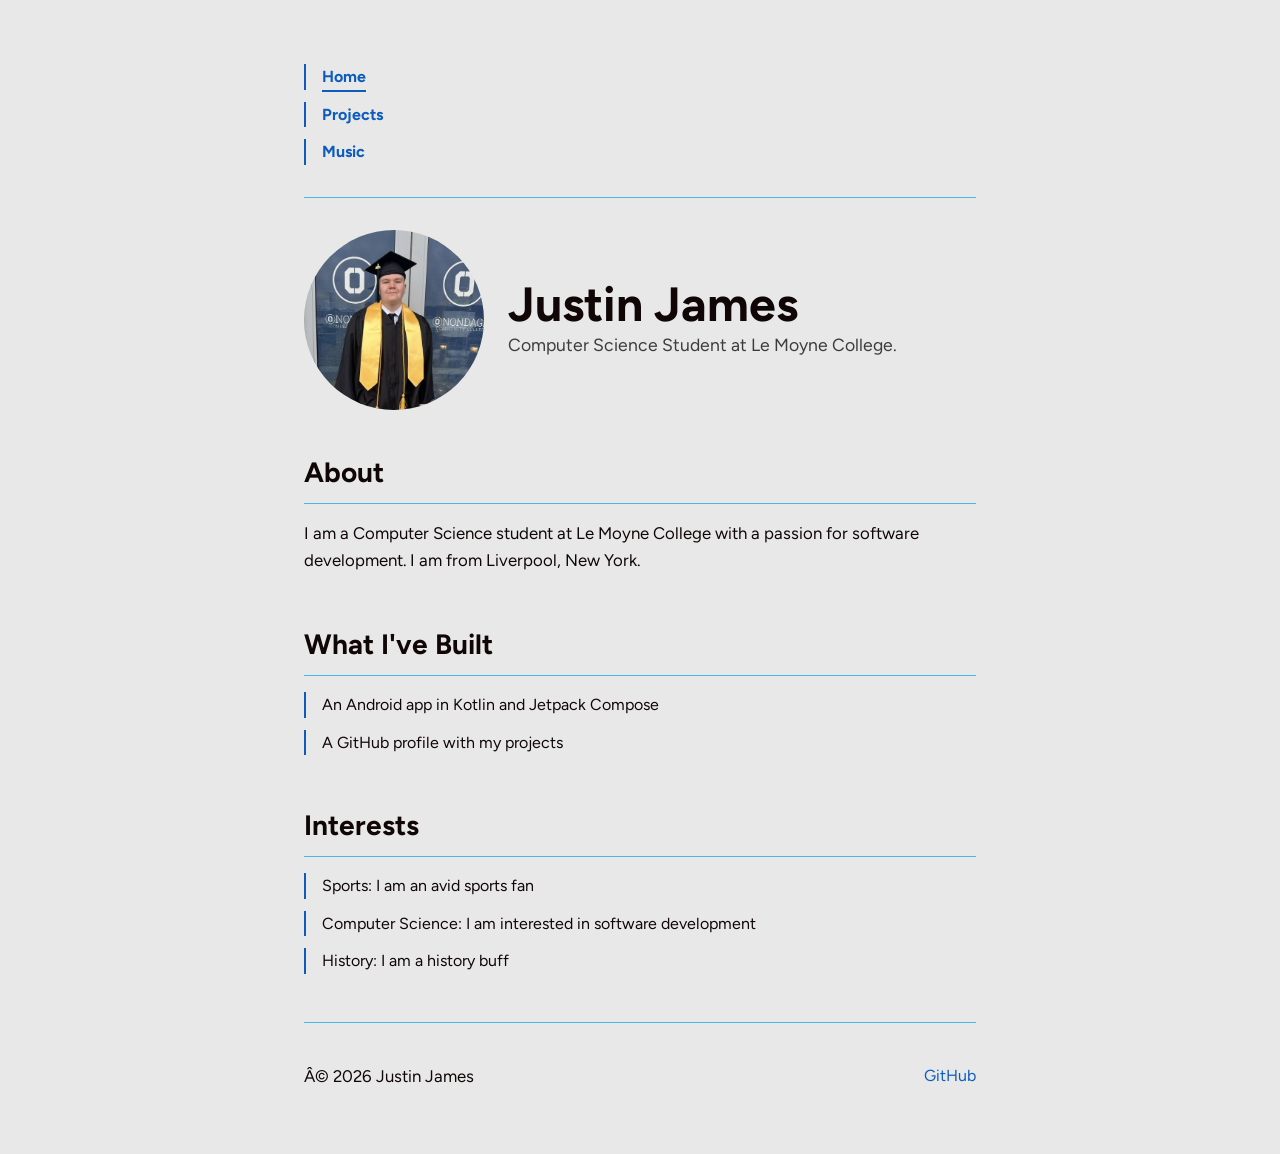
==== index.html @ bbcb5525 "Lab 13 done" ====
<!DOCTYPE html>
<html lang="" en">

<head>
    <meta charset="" UTF-8>
    <meta name="viewport" content="" width=device-width, initial-scale="1.0">
    <title>Justin James</title>
    <!-- Class 12: Step 1: a typeface I choose-->
    <link rel="preconnect" href="https://fonts.googleapis.com">
    <link rel ="preconnect" href="https://fonts.gstatic.com" crossorigin>
    <link href="https://fonts.googleapis.com/css2?family=Figtree:wght@400;700&display=swap" rel="stylesheet">
    <link rel= "stylesheet" href="styles.css">
</head>

<body>
    <nav>
        <ul>
            <li><a href="index.html" class = "current">Home</a></li>
            <li><a href="projects.html">Projects</a></li>
            <li><a href="music.html">Music</a></li>
        </ul>
    </nav> 
    <!-- Class 11: Step2: the page content -->
    <header>
        <!-- Class 12: Step 3: an image-->
        <img src="images/me.jpg" alt = "Portrait of Justin James" class ="portrait">
        <!-- Lab 12 · Task 1: group the text so it stacks beside the photo -->
        <div>
           <h1>Justin James</h1>
           <!-- Lab 11 · Task 1: -->
           <p>Computer Science Student at Le Moyne College.</p>
        </div>

       
    </header>
    <main>
        <section>
            <h2>About</h2>
            <!--- Lab 11 · Task 1: -->
            <p>I am a Computer Science student at Le Moyne College with a passion for software development. I am from
                Liverpool, New York.</p>
        </section>

        <section>
            <h2>What I've Built</h2>
            <ul>
                <!-- Lab 11 · Task 1: -->
                <li>An Android app in Kotlin and Jetpack Compose</li>
                <li>A GitHub profile with my projects</li>
            </ul>
        </section>

        <!--- Lab 11 · Task 2: -->
        <section>
            <h2>Interests</h2>
            <ul>
                <li>Sports: I am an avid sports fan</li>
                <li>Computer Science: I am interested in software development</li>
                <li>History: I am a history buff</li>
            </ul>
        </section>

    </main>

    <!-- Lab 12 · Task 3: two things in the footer -->
    <footer>
        <p>© 2026 Justin James</p>
        <!-- Lab 11 · Task 3: -->
        <a href="https://github.com/JustinJames06" target="_blank" rel="noopener">GitHub</a>
    </footer>
</body>
---- styles.css ----
/* Class 11 · Step 4: the basics */
:root {
  --text: #110606;
  --text-muted: #3a3c3e;
  --accent: #0d5cbd;
  --background: #e8e8e8;
  --border: #47b6e9;
}
body {
  font-family:
    "Figtree",
    system-ui,
    -apple-system,
    "Segoe UI",
    sans-serif;
  color: var(--text);
  background: var(--background);
  line-height: 1.6;
  max-width: 42rem;
  margin: 0 auto;
  padding: 3rem 1.5rem;
}

h1 {
  font-size: 3rem; /* Class 12: Step 2: my own scale */
  line-height: 1.1rem;
  margin-bottom: 0.25rem;
}

header p {
  color: var(--text-muted);
  font-size: 1.1rem;
  margin-top: 1;
}
h2 {
  font-size: 1.75rem;
  margin-top: 2.5rem;
  border-bottom: 1px solid var(--border);
  padding-bottom: 0.5rem;
  margin-bottom: 1rem;
}

p{
  font-size: 1.05rem;
  margin-bottom: 1rem;
}

/* Lab 11 · Task 4: links */  
a {
  color: var(--accent);
  text-decoration: none; 
  border-bottom: 1px solid transparent;
}
a:hover {
  border-bottom-color: var(--accent);
}

.portrait {
  width: 180px;
  height: 180px;
  object-fit: cover;
  border-radius: 50%;
}

section {
  margin-bottom: 3rem;
}

/* Lab 12 · Task 2: list without bullets */
ul {
  list-style: none;
  padding-left: 0;
}

li {
  margin-bottom: 0.75rem;
  padding-left: 1rem;
  border-left: 2px solid var(--accent);
}

/* Lab 12 · Task 1: header side by side */
header {
  display: flex;
  align-items: center;
  gap: 1.5rem;
  /* Lab 12 · Task 4: let the header stack when there isn't room */
  flex-wrap: wrap;

}


/* Lab 12 · Task 3: footer */
footer {
  border-top: 1px solid var(--border);
  padding-top: 1.5rem;
  display: flex;
  justify-content: space-between;
  align-items: center;
}


/* Class 13: Step 3: the nav bar */
nav a {
  text-decoration: none;
  font-weight: 700;
  padding-bottom: 0.25rem;
  border-bottom: 2px solid transparent;
}

nav a:hover {
  border-bottom-color: var(--text);
}

/*Lab 13: Task 1: which page I am on*/
nav a.current {
  border-bottom-color: var(--accent);
  color: var(--accent);
}
/* Lab 13 · Task 4: separate the bar from the header */
nav {
  padding-bottom: 1rem;
  border-bottom: 1px solid var(--border);
  margin-bottom: 2rem;
}

nav a:hover { 
  background: var(--panel); 
  padding: 0.25rem 0.5rem;
}
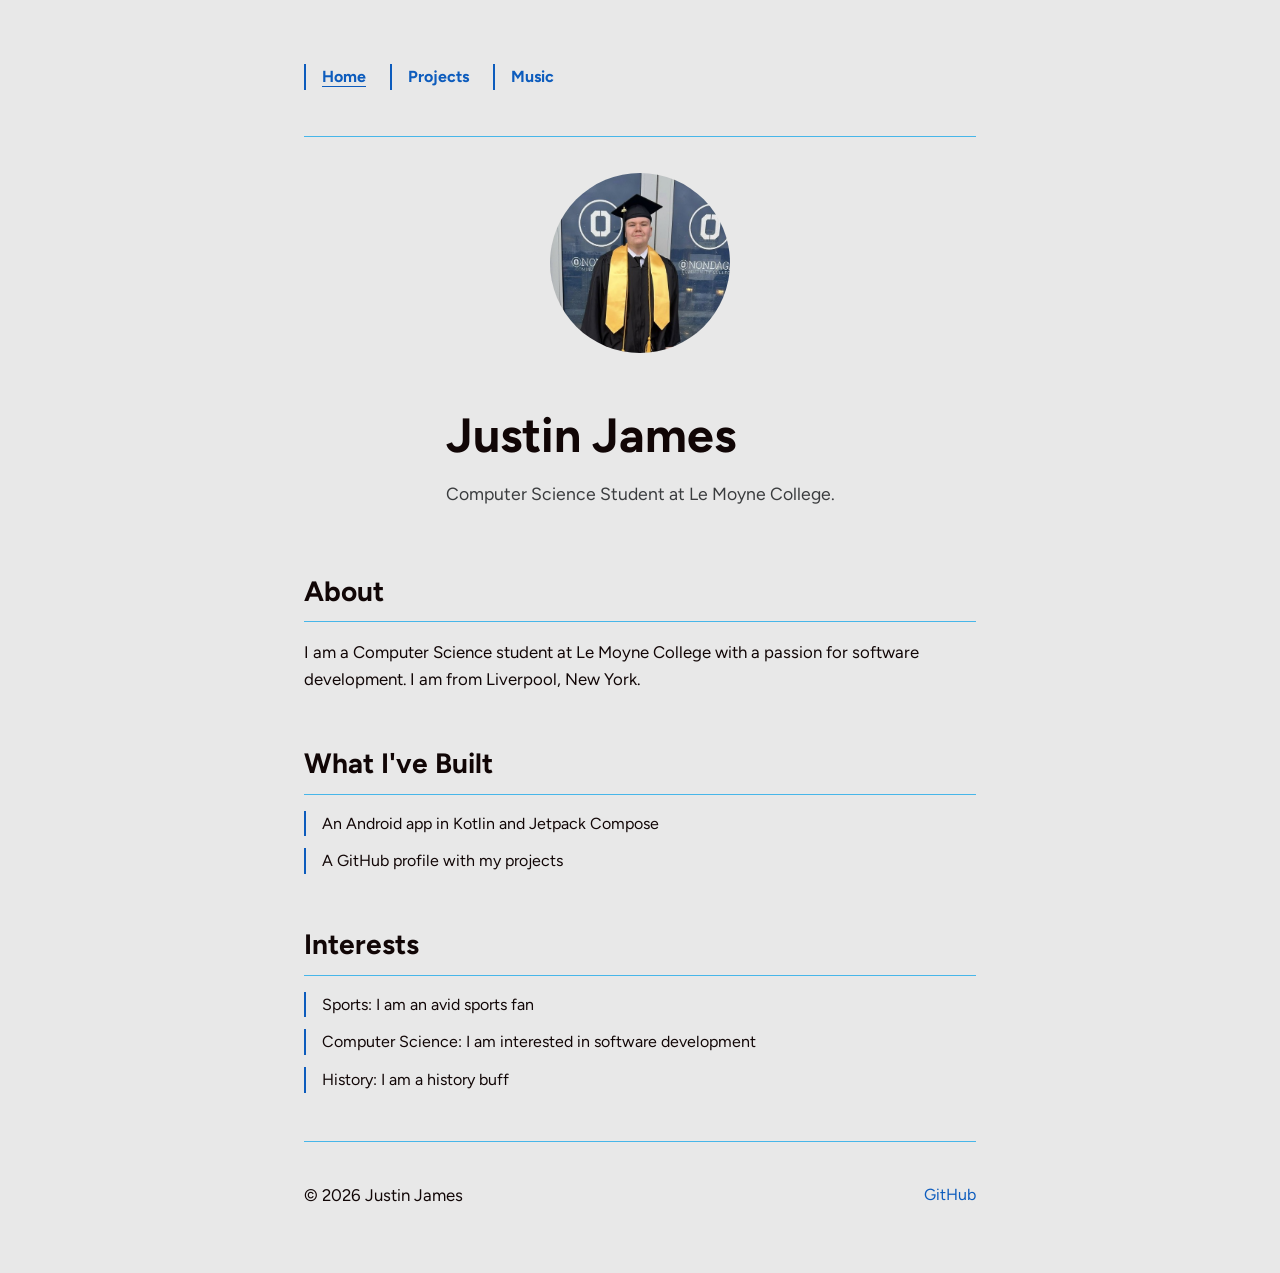
==== commit 97f933fa: "fix index" ====
--- a/index.html
+++ b/index.html
@@ -1,9 +1,9 @@
 <!DOCTYPE html>
-<html lang="" en">
+<html lang="en">
 
 <head>
-    <meta charset="" UTF-8>
-    <meta name="viewport" content="" width=device-width, initial-scale="1.0">
+    <meta charset="UTF-8">
+    <meta name="viewport" content="width=device-width, initial-scale=1.0">
     <title>Justin James</title>
     <!-- Class 12: Step 1: a typeface I choose-->
     <link rel="preconnect" href="https://fonts.googleapis.com">
--- a/styles.css
+++ b/styles.css
@@ -23,7 +23,7 @@
 
 h1 {
   font-size: 3rem; /* Class 12: Step 2: my own scale */
-  line-height: 1.1rem;
+  line-height: 1.1;
   margin-bottom: 0.25rem;
 }
 
@@ -88,23 +88,46 @@
 
 }
 
-
+/* Lab 14 · Task 4: footer stacks on narrow screens */
 /* Lab 12 · Task 3: footer */
 footer {
+  display: flex;
+  flex-direction: column;
+  gap: 0.5rem;
+  align-items: center;
   border-top: 1px solid var(--border);
   padding-top: 1.5rem;
-  display: flex;
-  justify-content: space-between;
-  align-items: center;
+}
+
+@media (min-width: 40rem) {
+  footer {
+    flex-direction: row;
+    justify-content: space-between;
+  }
 }
 
 
 /* Class 13: Step 3: the nav bar */
-nav a {
+/* Lab 14 · Task 1: the nav stacks on narrow screens */
+nav ul {
+  list-style: none;
+  padding-left: 0, gap;
+  display: flex;
+  flex-direction: column;
+  gap: 0.5rem;
+  margin-bottom: 0.5rem;
   text-decoration: none;
   font-weight: 700;
-  padding-bottom: 0.25rem;
+  padding-bottom: 0.5rem;
   border-bottom: 2px solid transparent;
+
+}
+
+@media (min-width: 40rem) {
+  nav ul {
+    flex-direction: row;
+    gap: 1.5rem;
+  }
 }
 
 nav a:hover {
@@ -127,4 +150,37 @@
   background: var(--panel); 
   padding: 0.25rem 0.5rem;
 }
- + 
+/* Class 14 · Step 2: the cards go in a row */
+/* Class 14 · Step 3: stack by default */
+.cards {
+  display: flex;
+  gap: 1.5rem;
+  flex-direction: column;
+}
+
+.card {
+  border-radius: 8px;
+  border: 1px solid var(--border);
+  padding: 1.5rem;
+  flex: 1;
+}
+
+/* Class 14 · Step 3: a row when there's room */
+@media (min-width: 40rem) {
+  .cards {
+  flex-direction: row;
+  }
+}
+
+img { 
+  max-width: 100%; height: auto; 
+}
+
+
+header { 
+  min-height: 40vh; 
+  display: flex; 
+  flex-direction: column; 
+  justify-content: center; 
+}
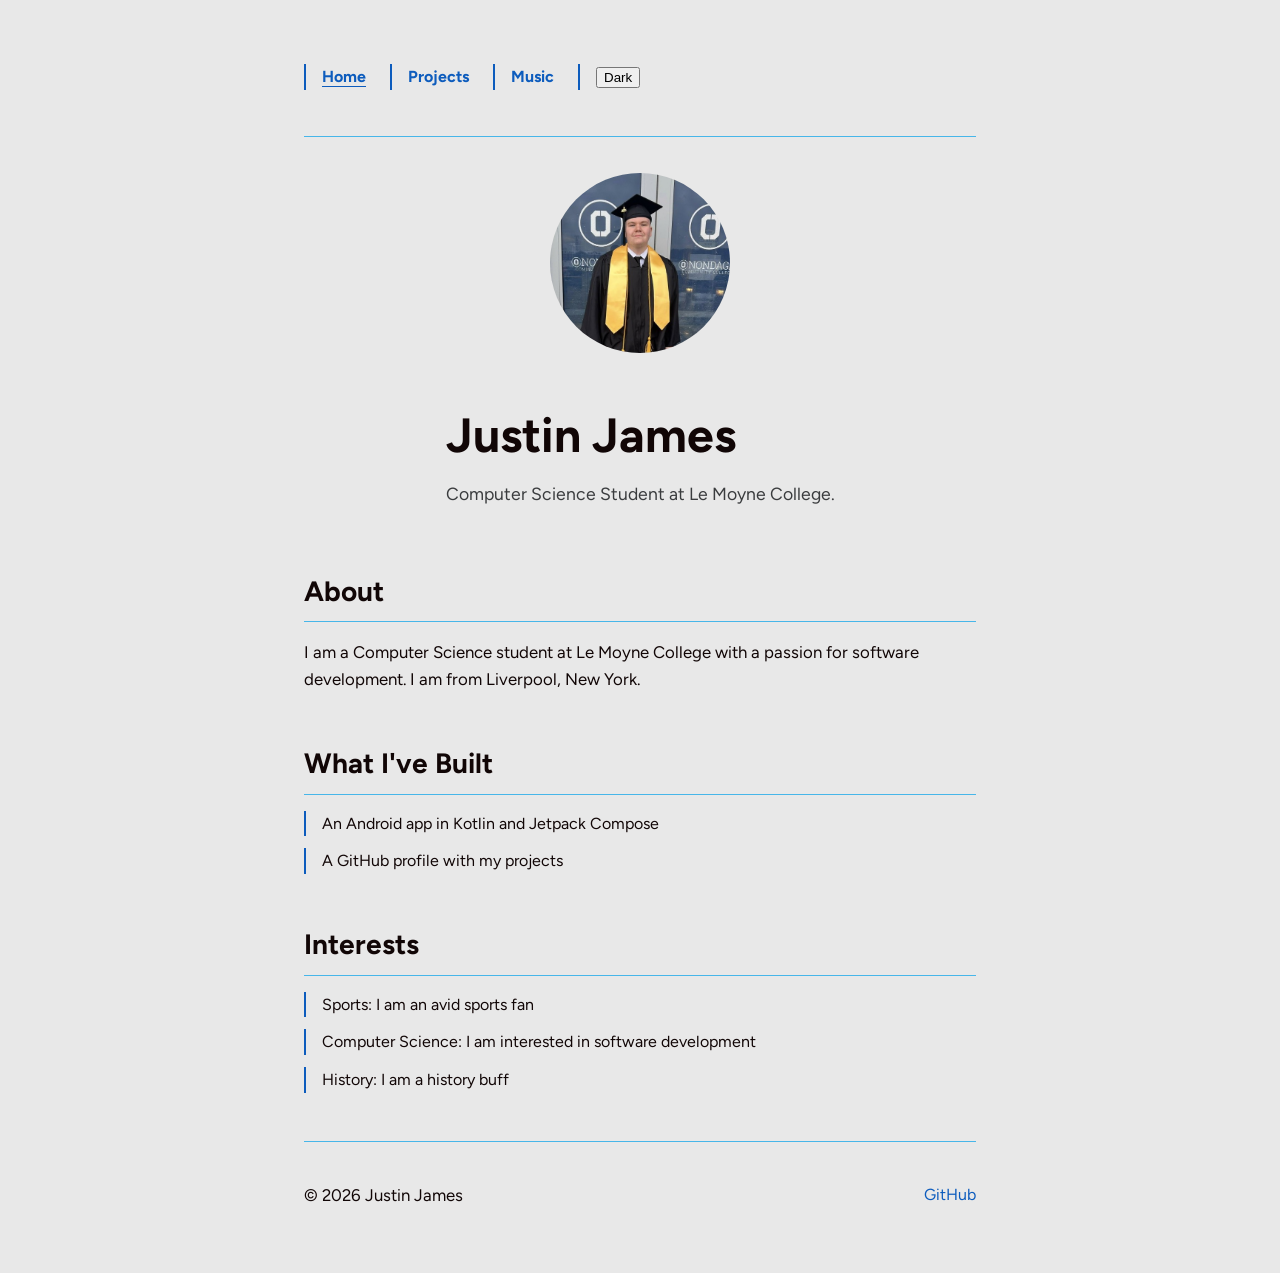
==== commit eb733210: "s15 done" ====
--- a/index.html
+++ b/index.html
@@ -10,6 +10,8 @@
     <link rel ="preconnect" href="https://fonts.gstatic.com" crossorigin>
     <link href="https://fonts.googleapis.com/css2?family=Figtree:wght@400;700&display=swap" rel="stylesheet">
     <link rel= "stylesheet" href="styles.css">
+    <!-- class 15: step 1: my third file -->
+    <script src="script.js" defer></script>
 </head>
 
 <body>
@@ -18,6 +20,8 @@
             <li><a href="index.html" class = "current">Home</a></li>
             <li><a href="projects.html">Projects</a></li>
             <li><a href="music.html">Music</a></li>
+            <!-- Class 15: step 3: the theme button -->
+            <li><button id="theme-toggle" type="button">Dark</button></li>
         </ul>
     </nav> 
     <!-- Class 11: Step2: the page content -->
@@ -64,7 +68,8 @@
 
     <!-- Lab 12 · Task 3: two things in the footer -->
     <footer>
-        <p>© 2026 Justin James</p>
+        <!-- Class 15: step 2: the year, written by JavaScript -->
+        <p>© <span id="year"></span> Justin James</p>
         <!-- Lab 11 · Task 3: -->
         <a href="https://github.com/JustinJames06" target="_blank" rel="noopener">GitHub</a>
     </footer>
--- a/styles.css
+++ b/styles.css
@@ -183,4 +183,12 @@
   display: flex; 
   flex-direction: column; 
   justify-content: center; 
+}
+
+body.dark {
+  --text: white;
+  --text-muted: silver;
+  --accent: #0d5cbd;
+  --background: black;
+  --border: red;  
 }
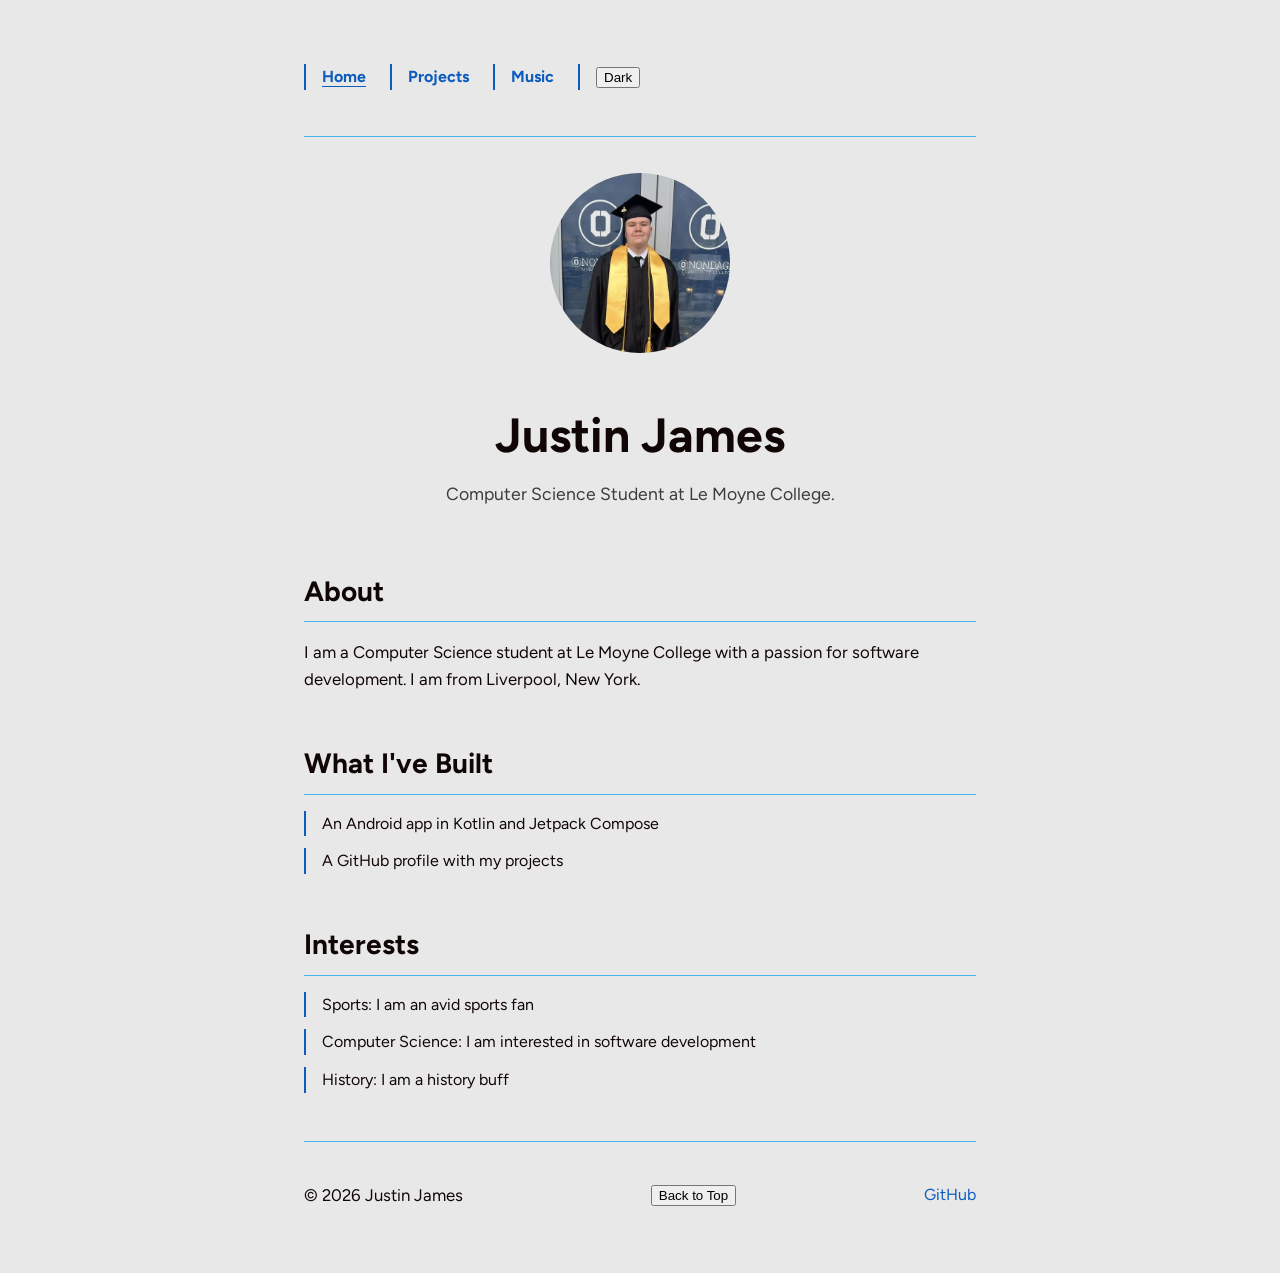
==== commit faa63343: "lab 15 done" ====
--- a/index.html
+++ b/index.html
@@ -70,7 +70,11 @@
     <footer>
         <!-- Class 15: step 2: the year, written by JavaScript -->
         <p>© <span id="year"></span> Justin James</p>
+
+        <!-- Lab 15: Task 5: Back to Top button -->
+         <button id="back-to-top" type="button">Back to Top</button>
         <!-- Lab 11 · Task 3: -->
         <a href="https://github.com/JustinJames06" target="_blank" rel="noopener">GitHub</a>
+
     </footer>
 </body>
--- a/styles.css
+++ b/styles.css
@@ -183,12 +183,14 @@
   display: flex; 
   flex-direction: column; 
   justify-content: center; 
+  align-items: center;
+  text-align: center;
 }
 
 body.dark {
   --text: white;
   --text-muted: silver;
-  --accent: #0d5cbd;
+  --accent: skyblue;
   --background: black;
   --border: red;  
 }
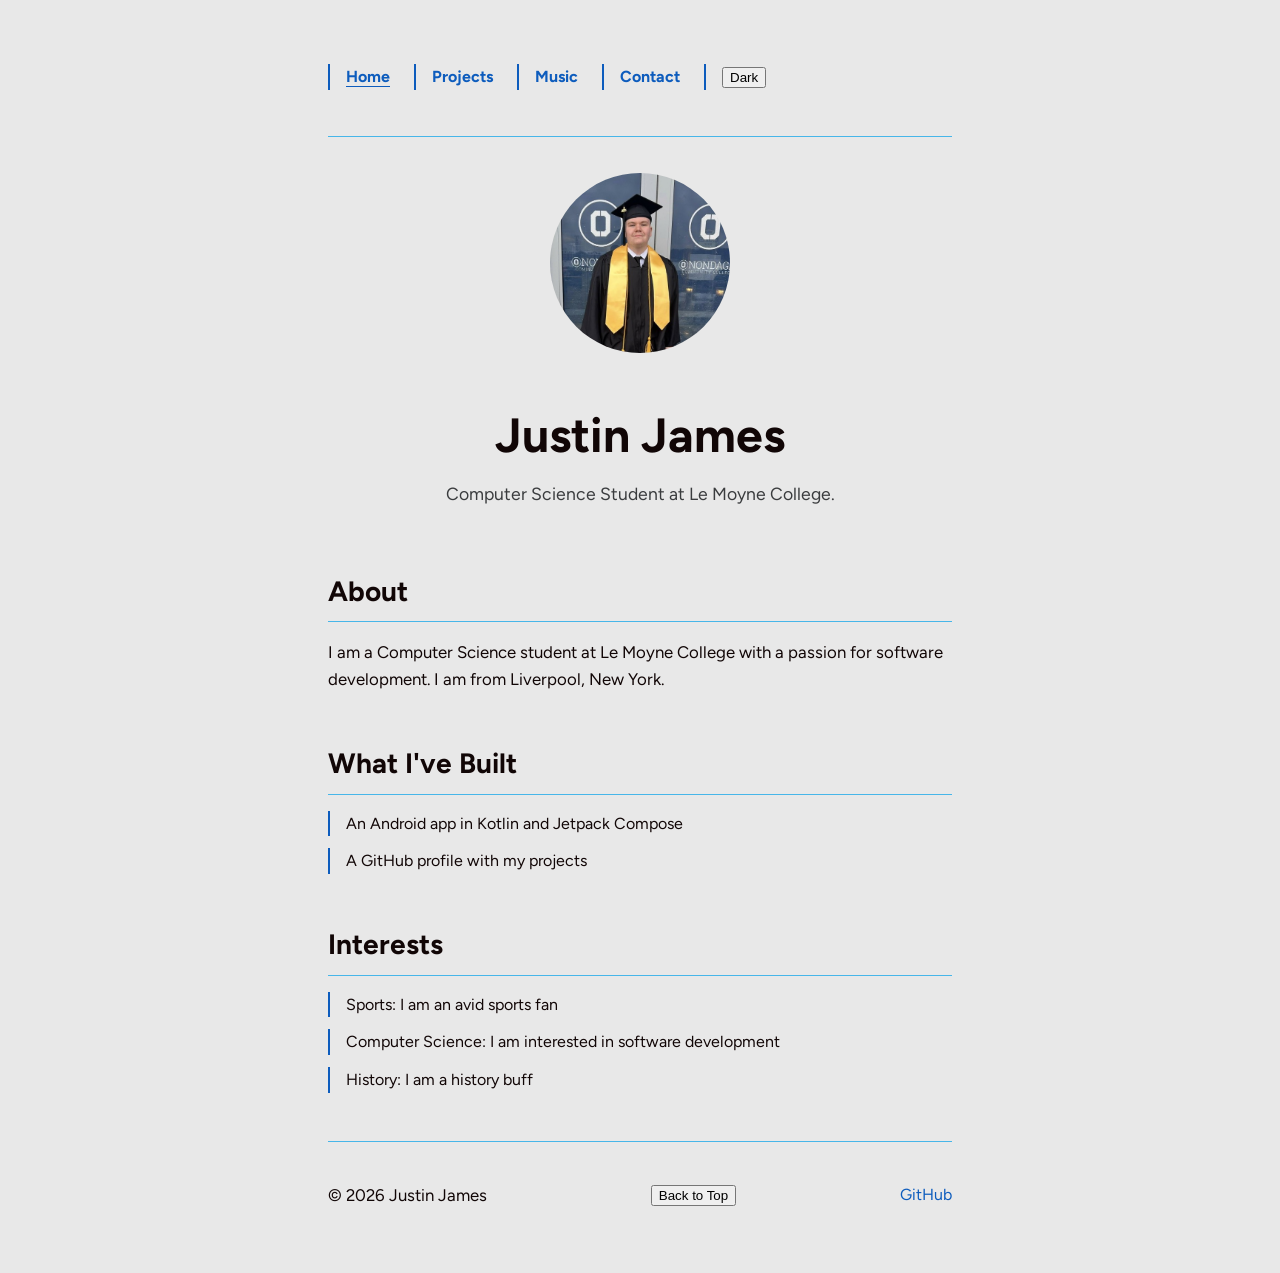
==== commit 3b977848: "s16 done" ====
--- a/index.html
+++ b/index.html
@@ -20,6 +20,7 @@
             <li><a href="index.html" class = "current">Home</a></li>
             <li><a href="projects.html">Projects</a></li>
             <li><a href="music.html">Music</a></li>
+            <li><a href="contact.html">Contact</a></li>
             <!-- Class 15: step 3: the theme button -->
             <li><button id="theme-toggle" type="button">Dark</button></li>
         </ul>
--- a/styles.css
+++ b/styles.css
@@ -1,3 +1,8 @@
+/* Class 16: Step 3: padding counts inside width, not ontop of it */
+* {
+  box-sizing: border-box;
+}
+
 /* Class 11 · Step 4: the basics */
 :root {
   --text: #110606;
@@ -111,7 +116,7 @@
 /* Lab 14 · Task 1: the nav stacks on narrow screens */
 nav ul {
   list-style: none;
-  padding-left: 0, gap;
+  padding-left: 0;
   display: flex;
   flex-direction: column;
   gap: 0.5rem;
@@ -190,7 +195,46 @@
 body.dark {
   --text: white;
   --text-muted: silver;
-  --accent: skyblue;
-  --background: black;
+  --accent: rgb(247, 248, 249);
+  --background: rgba(32, 31, 31, 0.903);
   --border: red;  
+}
+
+/* Class 16: Step 3: the form */
+form label{
+  display: block;
+  margin-bottom: 0.25rem;
+  font-weight: 700;
+}
+
+form input, form textarea {
+  font: inherit;
+  width: 100%;
+  padding: 0.5rem;
+  border: 1px solid var(--border);
+  border-radius: 6px;
+  scroll-padding-block-start: 6px;
+  background: var(--background);
+  color: var(--text);
+}
+
+form input:focus, form textarea:focus {
+  outline: 2px solid var(--accent);
+  outline-offset: .5px;
+}
+
+form button {
+  font: inherit;
+  font-weight: 700;
+  color: var(--background);
+  background: var(--accent);
+  border: none;
+  border-radius: 6px;
+  padding: 0.6rem 1.4rem;
+  cursor: pointer;
+}
+
+#form-status {
+  font-weight: 350;
+  color: var(--accent);
 }
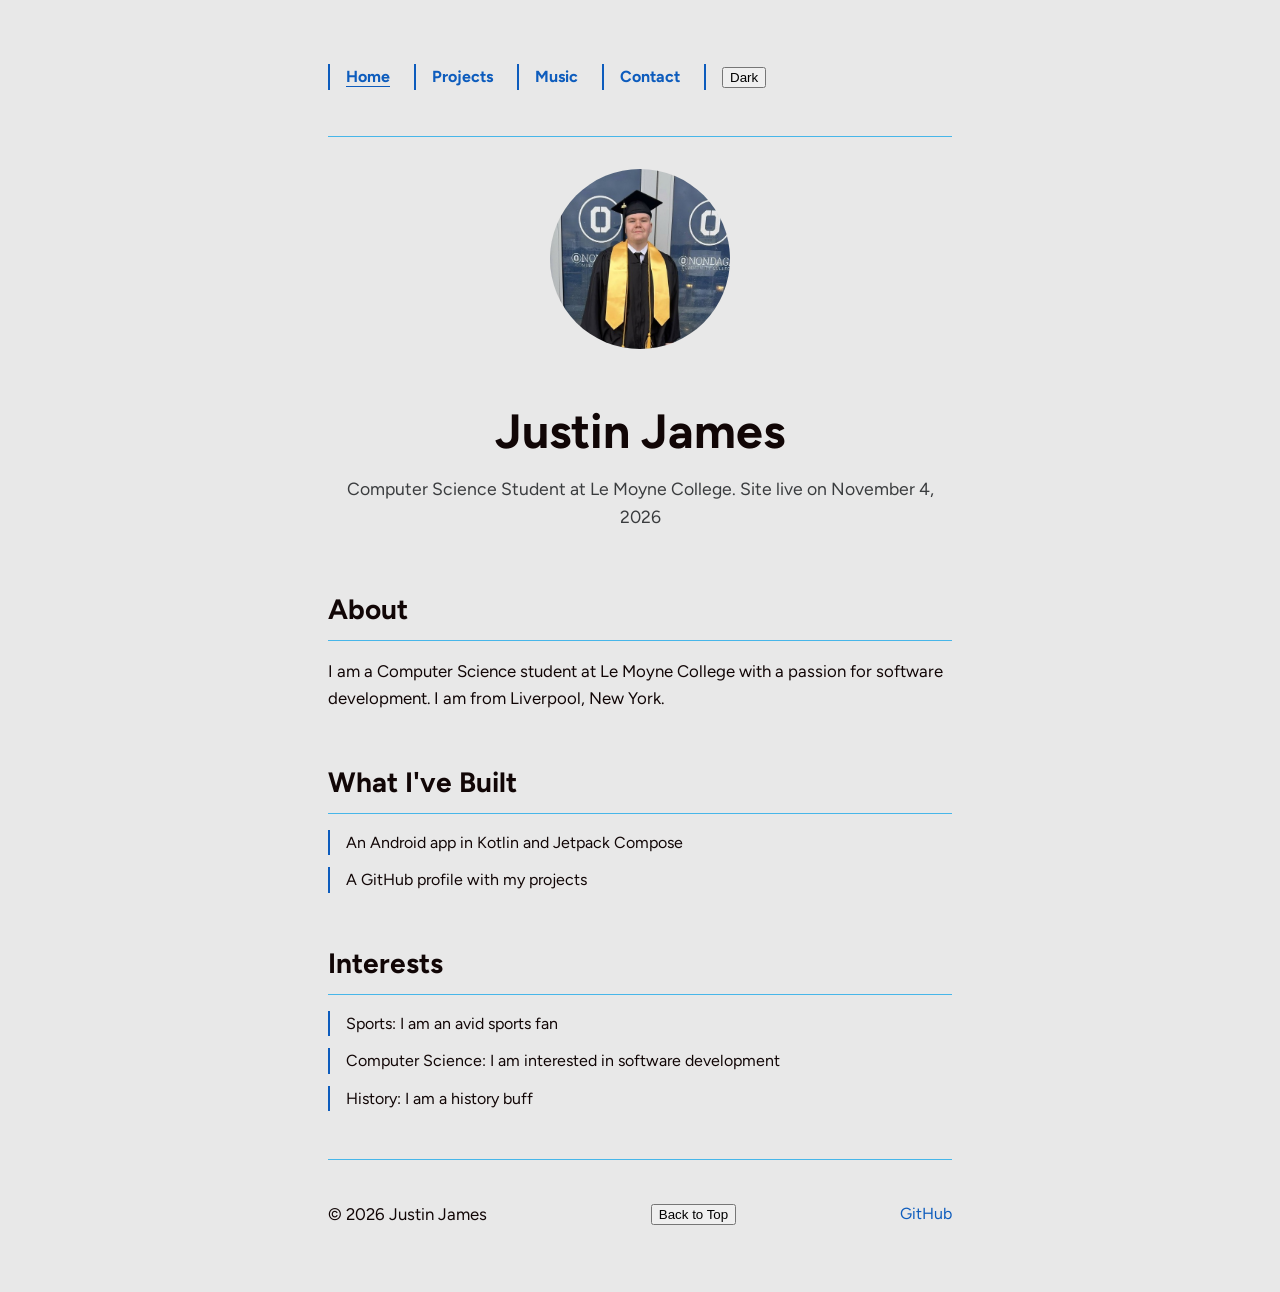
==== commit b32f2251: "Lab 17 done" ====
--- a/index.html
+++ b/index.html
@@ -33,7 +33,7 @@
         <div>
            <h1>Justin James</h1>
            <!-- Lab 11 · Task 1: -->
-           <p>Computer Science Student at Le Moyne College.</p>
+           <p>Computer Science Student at Le Moyne College. Site live on November 4, 2026</p>
         </div>
 
        
--- a/styles.css
+++ b/styles.css
@@ -10,6 +10,7 @@
   --accent: #0d5cbd;
   --background: #e8e8e8;
   --border: #47b6e9;
+  --error: crimson;
 }
 body {
   font-family:
@@ -172,7 +173,7 @@
 }
 
 /* Class 14 · Step 3: a row when there's room */
-@media (min-width: 40rem) {
+@media (min-width: 50rem) {
   .cards {
   flex-direction: row;
   }
@@ -197,7 +198,8 @@
   --text-muted: silver;
   --accent: rgb(247, 248, 249);
   --background: rgba(32, 31, 31, 0.903);
-  --border: red;  
+  --border: rgb(84, 96, 188); 
+  --error: rgb(196, 85, 41); 
 }
 
 /* Class 16: Step 3: the form */
@@ -236,5 +238,10 @@
 
 #form-status {
   font-weight: 350;
-  color: var(--accent);
+  color: var(--text-muted);
+}
+
+/* Lab 16 · Task 1: the error state */
+#form-status.error {
+color: var(--error);
 }
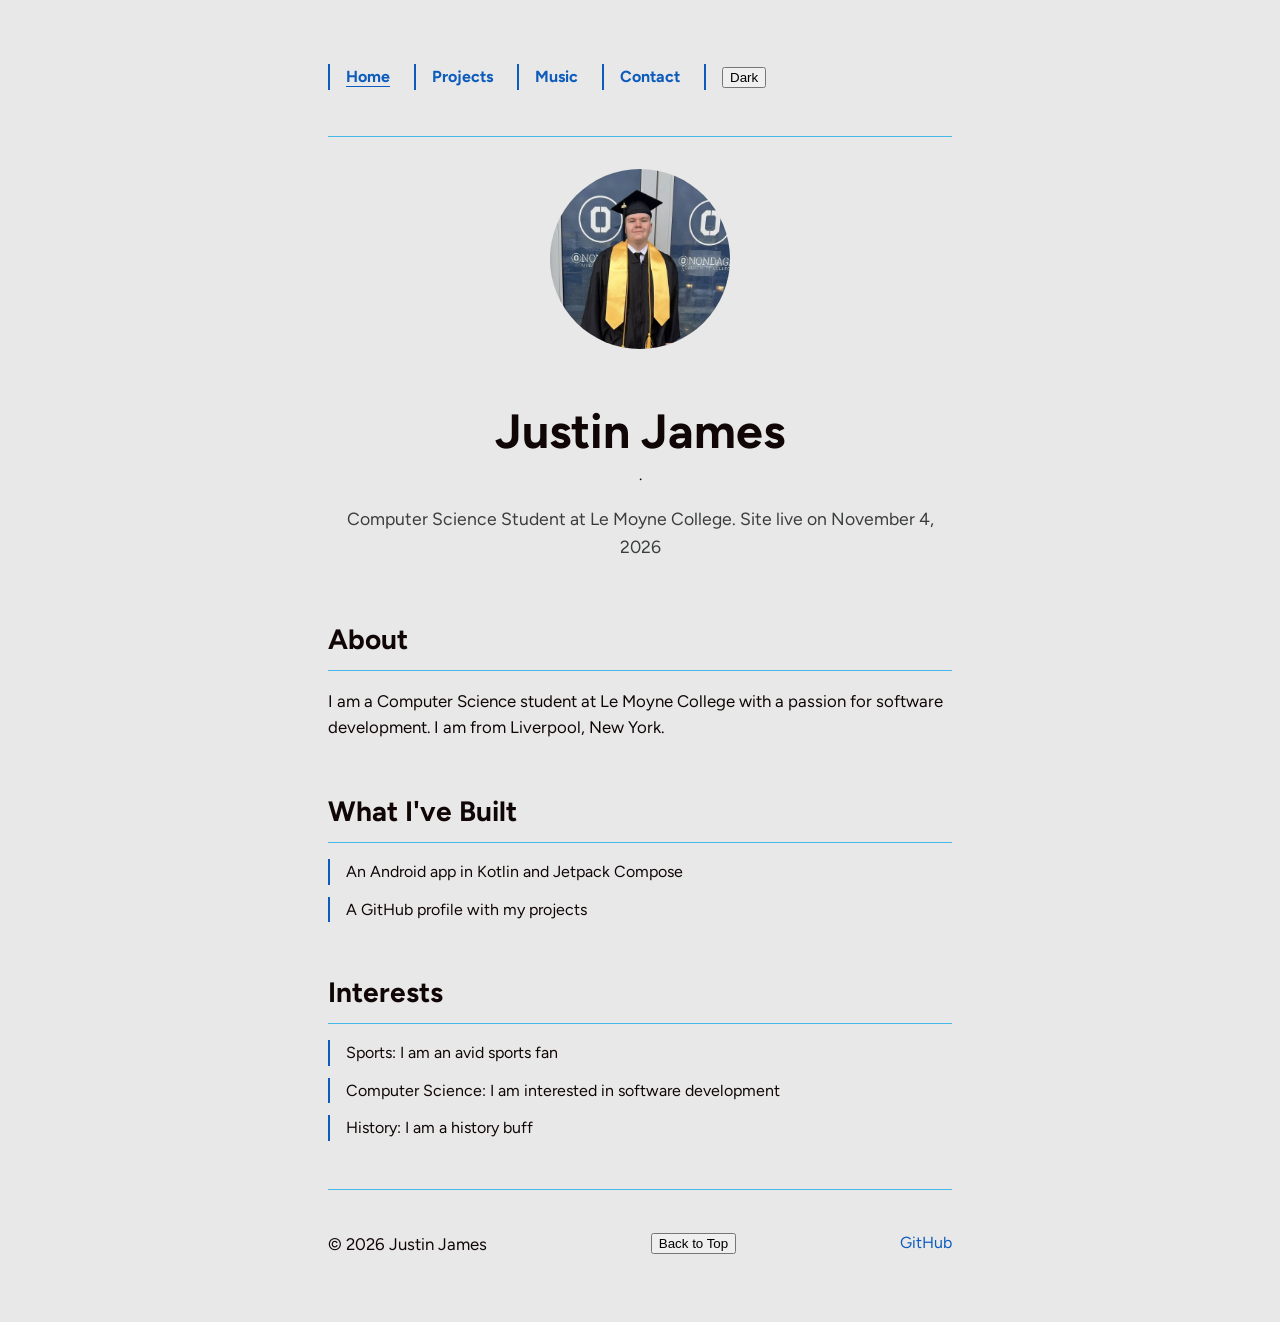
==== commit 834aac04: "s18 done" ====
--- a/index.html
+++ b/index.html
@@ -33,6 +33,7 @@
         <div>
            <h1>Justin James</h1>
            <!-- Lab 11 · Task 1: -->
+            <!-- Lab 17 · Task 3: something I can see -->.
            <p>Computer Science Student at Le Moyne College. Site live on November 4, 2026</p>
         </div>
 
--- a/styles.css
+++ b/styles.css
@@ -244,4 +244,9 @@
 /* Lab 16 · Task 1: the error state */
 #form-status.error {
 color: var(--error);
+}
+
+/* Class 18: Step 2: the honeypot, hidden from people */
+.hidden-field {
+  display: none;
 }
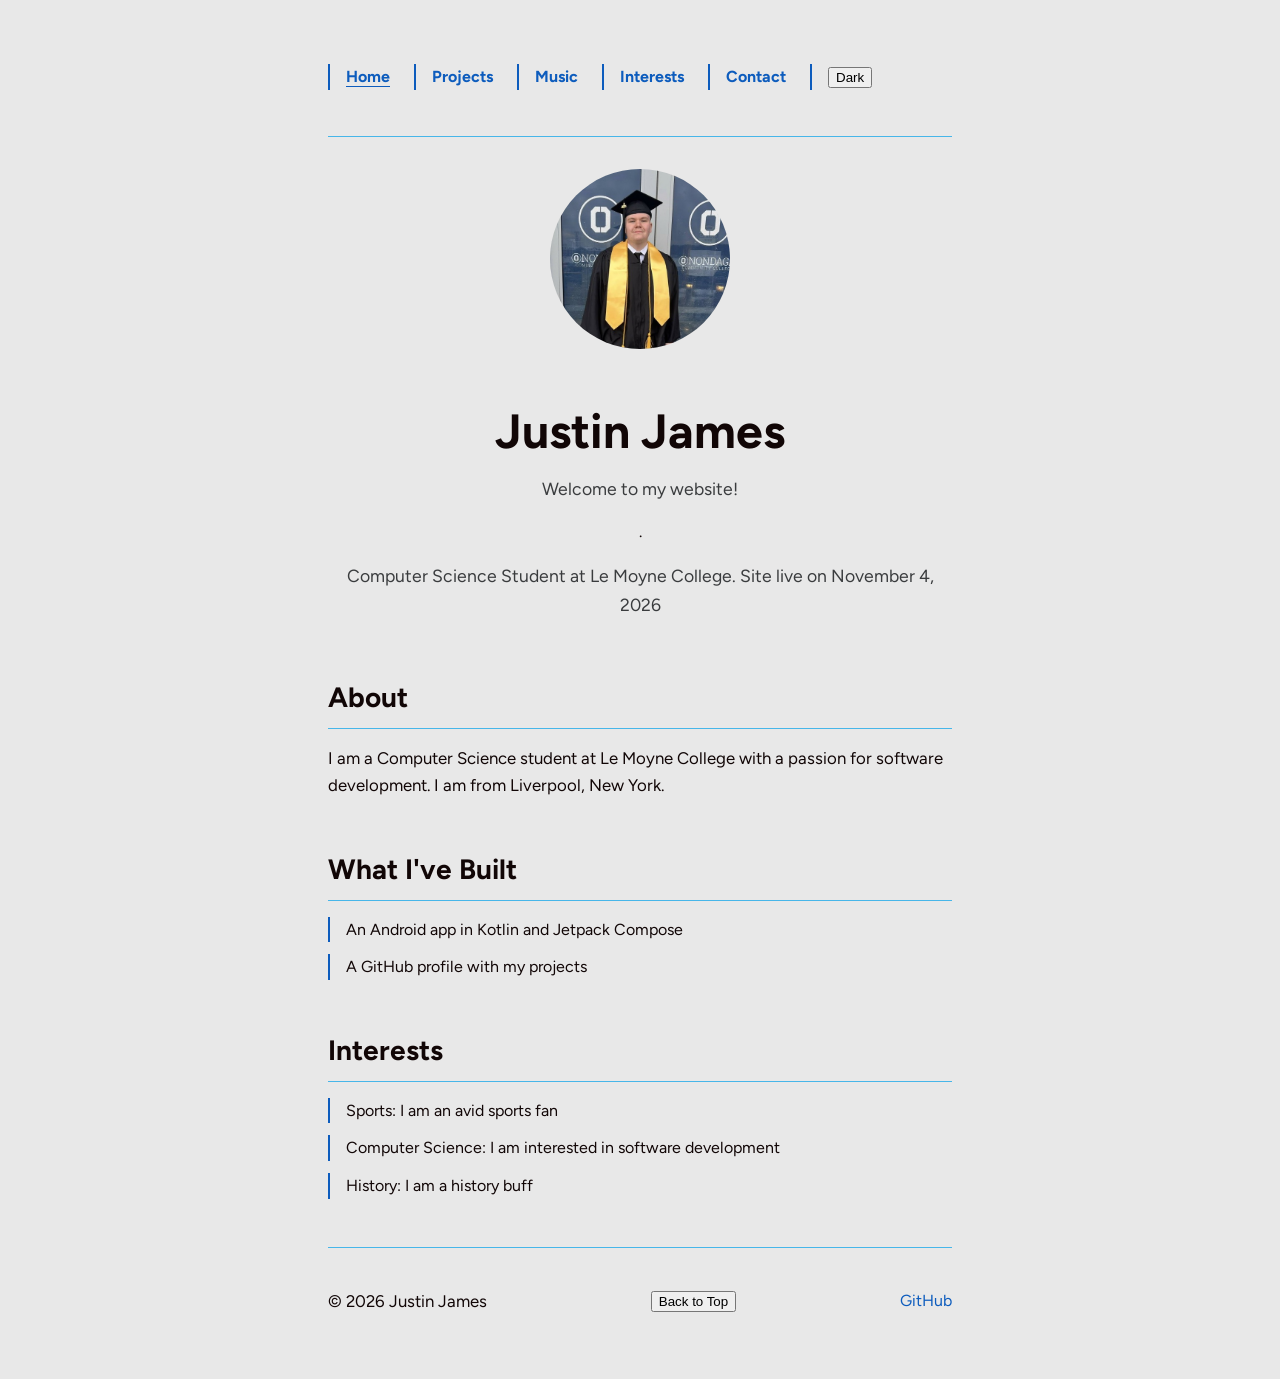
==== commit b7f58aeb: "s20 done" ====
--- a/index.html
+++ b/index.html
@@ -20,6 +20,7 @@
             <li><a href="index.html" class = "current">Home</a></li>
             <li><a href="projects.html">Projects</a></li>
             <li><a href="music.html">Music</a></li>
+            <li><a href="interests.html">Interests</a></li>
             <li><a href="contact.html">Contact</a></li>
             <!-- Class 15: step 3: the theme button -->
             <li><button id="theme-toggle" type="button">Dark</button></li>
@@ -33,7 +34,8 @@
         <div>
            <h1>Justin James</h1>
            <!-- Lab 11 · Task 1: -->
-            <!-- Lab 17 · Task 3: something I can see -->.
+           <p>Welcome to my website!</p>
+           <!-- Lab 17 · Task 3: something I can see -->.
            <p>Computer Science Student at Le Moyne College. Site live on November 4, 2026</p>
         </div>
 
